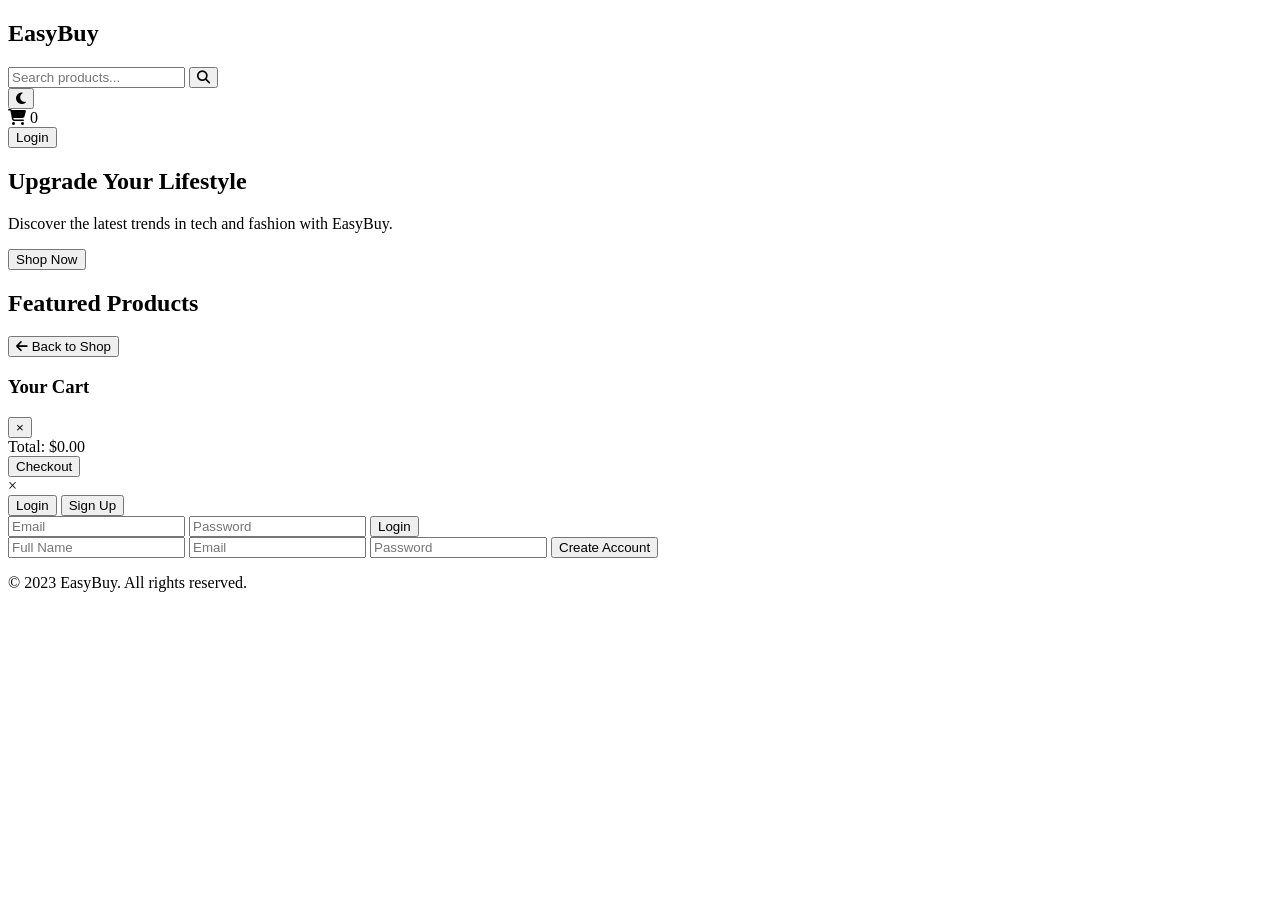
==== index.html @ ee57bb19 "Rename ai_studio_code.html to index.html" ====
<!DOCTYPE html>
<html lang="en">
<head>
    <meta charset="UTF-8">
    <meta name="viewport" content="width=device-width, initial-scale=1.0">
    <title>EasyBuy | Modern E-commerce</title>
    <link rel="stylesheet" href="style.css">
    <link rel="stylesheet" href="https://cdnjs.cloudflare.com/ajax/libs/font-awesome/6.4.0/css/all.min.css">
</head>
<body>
    <nav class="navbar">
        <div class="nav-container">
            <h1 class="logo" onclick="showSection('home')">Easy<span>Buy</span></h1>
            
            <div class="search-bar">
                <input type="text" id="searchInput" placeholder="Search products...">
                <button onclick="handleSearch()"><i class="fas fa-search"></i></button>
            </div>

            <div class="nav-actions">
                <button id="themeToggle"><i class="fas fa-moon"></i></button>
                <div class="cart-icon" onclick="toggleCart()">
                    <i class="fas fa-shopping-cart"></i>
                    <span id="cartCount">0</span>
                </div>
                <button class="btn-auth" onclick="openAuthModal()">Login</button>
            </div>
        </div>
    </nav>

    <main id="mainContent">
        <!-- Hero Section -->
        <section id="home" class="view-section">
            <div class="hero">
                <div class="hero-content">
                    <h1>Upgrade Your Lifestyle</h1>
                    <p>Discover the latest trends in tech and fashion with EasyBuy.</p>
                    <button class="btn-primary" onclick="scrollToProducts()">Shop Now</button>
                </div>
            </div>
            
            <div class="section-title">
                <h2>Featured Products</h2>
            </div>
            <div class="product-grid" id="productGrid">
                <!-- Products injected by JS -->
            </div>
        </section>

        <!-- Product Detail Section -->
        <section id="productDetail" class="view-section hidden">
            <button class="btn-back" onclick="showSection('home')"><i class="fas fa-arrow-left"></i> Back to Shop</button>
            <div class="detail-container" id="detailContainer">
                <!-- Details injected by JS -->
            </div>
        </section>
    </main>

    <!-- Shopping Cart Sidebar -->
    <div id="cartSidebar" class="cart-sidebar">
        <div class="cart-header">
            <h3>Your Cart</h3>
            <button onclick="toggleCart()">&times;</button>
        </div>
        <div id="cartItems" class="cart-items">
            <!-- Cart items injected by JS -->
        </div>
        <div class="cart-footer">
            <div class="total">Total: $<span id="cartTotal">0.00</span></div>
            <button class="btn-checkout" onclick="checkout()">Checkout</button>
        </div>
    </div>

    <!-- Auth Modal -->
    <div id="authModal" class="modal">
        <div class="modal-content">
            <span class="close" onclick="closeAuthModal()">&times;</span>
            <div class="tabs">
                <button class="tab-btn active" onclick="toggleTab('login')">Login</button>
                <button class="tab-btn" onclick="toggleTab('signup')">Sign Up</button>
            </div>
            <form id="loginForm" class="auth-form">
                <input type="email" placeholder="Email" required>
                <input type="password" placeholder="Password" required>
                <button type="submit" class="btn-primary">Login</button>
            </form>
            <form id="signupForm" class="auth-form hidden">
                <input type="text" placeholder="Full Name" required>
                <input type="email" placeholder="Email" required>
                <input type="password" placeholder="Password" required>
                <button type="submit" class="btn-primary">Create Account</button>
            </form>
        </div>
    </div>

    <footer class="footer">
        <p>&copy; 2023 EasyBuy. All rights reserved.</p>
    </footer>

    <script src="script.js"></script>
</body>
</html>
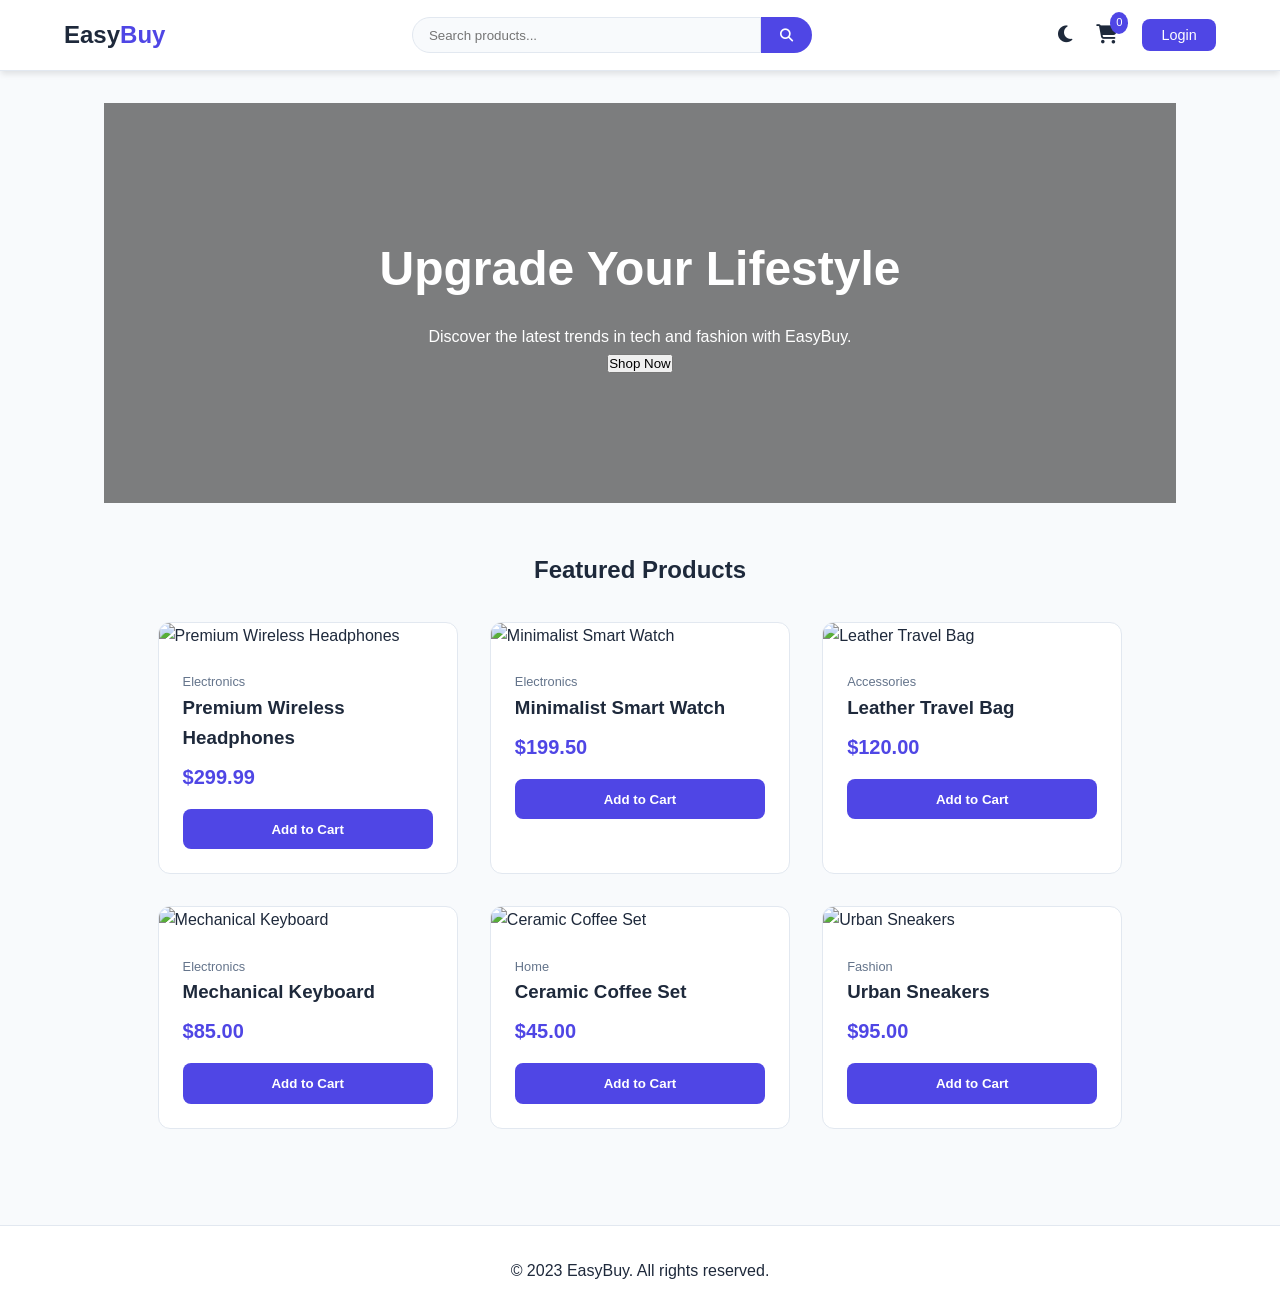
==== commit d8b8511b: "Update index.html" ====
--- a/index.html
+++ b/index.html
@@ -79,12 +79,12 @@
                 <button class="tab-btn active" onclick="toggleTab('login')">Login</button>
                 <button class="tab-btn" onclick="toggleTab('signup')">Sign Up</button>
             </div>
-            <form id="loginForm" class="auth-form">
+            <form id="loginForm"
                 <input type="email" placeholder="Email" required>
                 <input type="password" placeholder="Password" required>
                 <button type="submit" class="btn-primary">Login</button>
             </form>
-            <form id="signupForm" class="auth-form hidden">
+            <form id="signupForm" class="hidden">
                 <input type="text" placeholder="Full Name" required>
                 <input type="email" placeholder="Email" required>
                 <input type="password" placeholder="Password" required>
--- a/style.css
+++ b/style.css
@@ -0,0 +1,334 @@
+:root {
+    --primary-color: #4f46e5;
+    --primary-hover: #4338ca;
+    --bg-color: #f8fafc;
+    --card-bg: #ffffff;
+    --text-main: #1e293b;
+    --text-muted: #64748b;
+    --border-color: #e2e8f0;
+    --shadow: 0 4px 6px -1px rgb(0 0 0 / 0.1);
+    --transition: all 0.3s ease;
+}
+
+.dark-mode {
+    --bg-color: #0f172a;
+    --card-bg: #1e293b;
+    --text-main: #f1f5f9;
+    --text-muted: #94a3b8;
+    --border-color: #334155;
+}
+
+* {
+    margin: 0;
+    padding: 0;
+    box-sizing: border-box;
+    font-family: 'Segoe UI', Tahoma, Geneva, Verdana, sans-serif;
+}
+
+body {
+    background-color: var(--bg-color);
+    color: var(--text-main);
+    transition: var(--transition);
+    line-height: 1.6;
+}
+
+.navbar {
+    background: var(--card-bg);
+    padding: 1rem 5%;
+    position: sticky;
+    top: 0;
+    z-index: 1000;
+    box-shadow: var(--shadow);
+    border-bottom: 1px solid var(--border-color);
+}
+
+.nav-container {
+    display: flex;
+    justify-content: space-between;
+    align-items: center;
+    max-width: 1400px;
+    margin: 0 auto;
+}
+
+.logo {
+    font-size: 1.5rem;
+    font-weight: 800;
+    cursor: pointer;
+}
+
+.logo span { color: var(--primary-color); }
+
+.search-bar {
+    display: flex;
+    flex: 0 1 400px;
+    margin: 0 1rem;
+}
+
+.search-bar input {
+    width: 100%;
+    padding: 0.6rem 1rem;
+    border: 1px solid var(--border-color);
+    border-radius: 20px 0 0 20px;
+    background: var(--bg-color);
+    color: var(--text-main);
+}
+
+.search-bar button {
+    padding: 0.6rem 1.2rem;
+    border: none;
+    background: var(--primary-color);
+    color: white;
+    border-radius: 0 20px 20px 0;
+    cursor: pointer;
+}
+
+.nav-actions {
+    display: flex;
+    gap: 1.5rem;
+    align-items: center;
+}
+
+.nav-actions button {
+    background: none;
+    border: none;
+    color: var(--text-main);
+    font-size: 1.2rem;
+    cursor: pointer;
+}
+
+.cart-icon {
+    position: relative;
+    cursor: pointer;
+    font-size: 1.2rem;
+}
+
+#cartCount {
+    position: absolute;
+    top: -8px;
+    right: -10px;
+    background: var(--primary-color);
+    color: white;
+    font-size: 0.7rem;
+    padding: 2px 6px;
+    border-radius: 50%;
+}
+
+.btn-auth {
+    background: var(--primary-color) !important;
+    color: white !important;
+    padding: 0.5rem 1.2rem;
+    border-radius: 8px !important;
+    font-size: 0.9rem !important;
+}
+
+.hero {
+    height: 400px;
+    background: linear-gradient(rgba(0,0,0,0.5), rgba(0,0,0,0.5)), url('https://images.unsplash.com/photo-1441986300917-64674bd600d8?auto=format&fit=crop&w=1400&q=80');
+    background-size: cover;
+    background-position: center;
+    display: flex;
+    align-items: center;
+    justify-content: center;
+    text-align: center;
+    color: white;
+    margin-bottom: 3rem;
+}
+
+.hero-content h1 { font-size: 3rem; margin-bottom: 1rem; }
+
+.section-title {
+    text-align: center;
+    margin-bottom: 2rem;
+}
+
+.product-grid {
+    display: grid;
+    grid-template-columns: repeat(auto-fill, minmax(280px, 1fr));
+    gap: 2rem;
+    padding: 0 5% 4rem;
+    max-width: 1400px;
+    margin: 0 auto;
+}
+
+.product-card {
+    background: var(--card-bg);
+    border-radius: 12px;
+    overflow: hidden;
+    transition: var(--transition);
+    border: 1px solid var(--border-color);
+    cursor: pointer;
+}
+
+.product-card:hover {
+    transform: translateY(-5px);
+    box-shadow: 0 10px 15px -3px rgb(0 0 0 / 0.1);
+}
+
+.product-image {
+    width: 100%;
+    height: 250px;
+    object-fit: cover;
+}
+
+.product-info {
+    padding: 1.5rem;
+}
+
+.product-info h3 { margin-bottom: 0.5rem; }
+.price {
+    font-size: 1.25rem;
+    font-weight: 700;
+    color: var(--primary-color);
+    margin-bottom: 1rem;
+}
+
+.btn-add {
+    width: 100%;
+    padding: 0.8rem;
+    background: var(--primary-color);
+    color: white;
+    border: none;
+    border-radius: 8px;
+    cursor: pointer;
+    font-weight: 600;
+}
+
+.cart-sidebar {
+    position: fixed;
+    right: -400px;
+    top: 0;
+    width: 350px;
+    height: 100%;
+    background: var(--card-bg);
+    box-shadow: -5px 0 15px rgba(0,0,0,0.1);
+    z-index: 2000;
+    transition: var(--transition);
+    padding: 2rem;
+    display: flex;
+    flex-direction: column;
+}
+
+.cart-sidebar.active { right: 0; }
+
+.cart-header {
+    display: flex;
+    justify-content: space-between;
+    align-items: center;
+    margin-bottom: 2rem;
+    padding-bottom: 1rem;
+    border-bottom: 1px solid var(--border-color);
+}
+
+.cart-items {
+    flex: 1;
+    overflow-y: auto;
+}
+
+.cart-item {
+    display: flex;
+    gap: 1rem;
+    margin-bottom: 1.5rem;
+}
+
+.cart-item img { width: 60px; height: 60px; object-fit: cover; border-radius: 8px; }
+
+.cart-footer {
+    padding-top: 1.5rem;
+    border-top: 1px solid var(--border-color);
+}
+
+.total { font-size: 1.2rem; font-weight: 700; margin-bottom: 1rem; }
+
+.btn-checkout {
+    width: 100%;
+    padding: 1rem;
+    background: #10b981;
+    color: white;
+    border: none;
+    border-radius: 8px;
+    cursor: pointer;
+}
+
+/* Detail View */
+.view-section {
+    padding: 2rem 5%;
+    max-width: 1200px;
+    margin: 0 auto;
+}
+
+.hidden { display: none; }
+
+.detail-container {
+    display: grid;
+    grid-template-columns: 1fr 1fr;
+    gap: 4rem;
+    margin-top: 2rem;
+}
+
+.detail-image { width: 100%; border-radius: 15px; }
+
+.btn-back {
+    background: none;
+    border: none;
+    color: var(--primary-color);
+    cursor: pointer;
+    font-weight: 600;
+}
+
+/* Modals */
+.modal {
+    display: none;
+    position: fixed;
+    z-index: 3000;
+    left: 0;
+    top: 0;
+    width: 100%;
+    height: 100%;
+    background: rgba(0,0,0,0.5);
+}
+
+.modal-content {
+    background: var(--card-bg);
+    margin: 10% auto;
+    padding: 2rem;
+    width: 90%;
+    max-width: 400px;
+    border-radius: 12px;
+    position: relative;
+}
+
+.tabs { display: flex; gap: 1rem; margin-bottom: 2rem; }
+.tab-btn {
+    flex: 1;
+    padding: 0.5rem;
+    background: none;
+    border: none;
+    border-bottom: 2px solid transparent;
+    cursor: pointer;
+    color: var(--text-muted);
+}
+.tab-btn.active { border-bottom-color: var(--primary-color); color: var(--primary-color); }
+
+.auth-form { display: flex; flex-direction: column; gap: 1rem; }
+.auth-form input {
+    padding: 0.8rem;
+    border: 1px solid var(--border-color);
+    border-radius: 8px;
+    background: var(--bg-color);
+    color: var(--text-main);
+}
+
+.footer {
+    text-align: center;
+    padding: 2rem;
+    background: var(--card-bg);
+    border-top: 1px solid var(--border-color);
+}
+
+@media (max-width: 768px) {
+    .nav-container { flex-direction: column; gap: 1rem; }
+    .search-bar { width: 100%; order: 3; }
+    .hero h1 { font-size: 2rem; }
+    .detail-container { grid-template-columns: 1fr; }
+    .cart-sidebar { width: 100%; right: -100%; }
+}
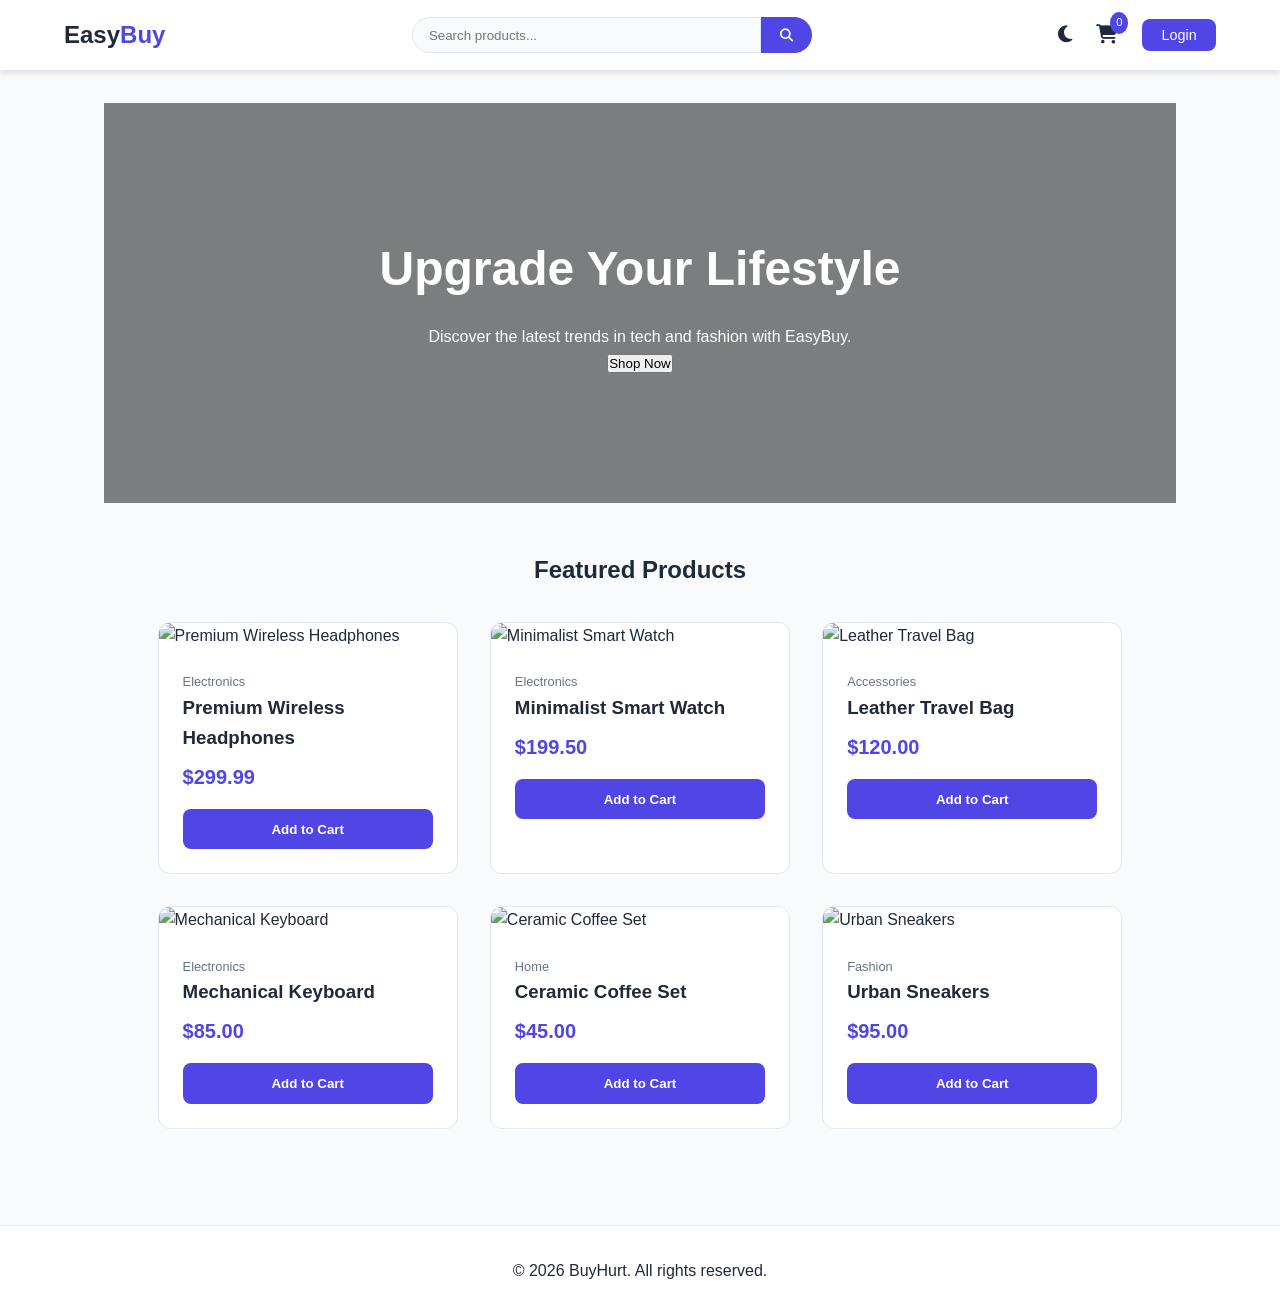
==== commit 20e4152f: "Update index.html" ====
--- a/index.html
+++ b/index.html
@@ -3,7 +3,7 @@
 <head>
     <meta charset="UTF-8">
     <meta name="viewport" content="width=device-width, initial-scale=1.0">
-    <title>EasyBuy | Modern E-commerce</title>
+    <title>BuyHurt | Modern E-commerce</title>
     <link rel="stylesheet" href="style.css">
     <link rel="stylesheet" href="https://cdnjs.cloudflare.com/ajax/libs/font-awesome/6.4.0/css/all.min.css">
 </head>
@@ -79,12 +79,12 @@
                 <button class="tab-btn active" onclick="toggleTab('login')">Login</button>
                 <button class="tab-btn" onclick="toggleTab('signup')">Sign Up</button>
             </div>
-            <form id="loginForm"
+            <form id="loginForm">
                 <input type="email" placeholder="Email" required>
                 <input type="password" placeholder="Password" required>
                 <button type="submit" class="btn-primary">Login</button>
-            </form>
-            <form id="signupForm" class="hidden">
+                </form>
+            <form id="signupForm" class="auth-form hidden">
                 <input type="text" placeholder="Full Name" required>
                 <input type="email" placeholder="Email" required>
                 <input type="password" placeholder="Password" required>
@@ -94,7 +94,7 @@
     </div>
 
     <footer class="footer">
-        <p>&copy; 2023 EasyBuy. All rights reserved.</p>
+        <p>&copy; 2026 BuyHurt. All rights reserved.</p>
     </footer>
 
     <script src="script.js"></script>
--- a/style.css
+++ b/style.css
@@ -332,3 +332,41 @@
     .detail-container { grid-template-columns: 1fr; }
     .cart-sidebar { width: 100%; right: -100%; }
 }
+.modal-content{
+    background:#fff;
+    width:90%;
+    max-width:420px;
+    padding:25px;
+    border-radius:10px;
+    margin:50px auto;
+}
+
+#loginForm,
+#signupForm{
+    display:flex;
+    flex-direction:column;
+    gap:15px;
+}
+
+#loginForm input,
+#signupForm input{
+    width:100%;
+    padding:12px;
+    border:1px solid #ccc;
+    border-radius:8px;
+}
+
+#loginForm button,
+#signupForm button{
+    width:100%;
+    padding:12px;
+    background:#4f46e5;
+    color:#fff;
+    border:none;
+    border-radius:8px;
+    cursor:pointer;
+}
+
+.hidden{
+    display:none;
+                    }
